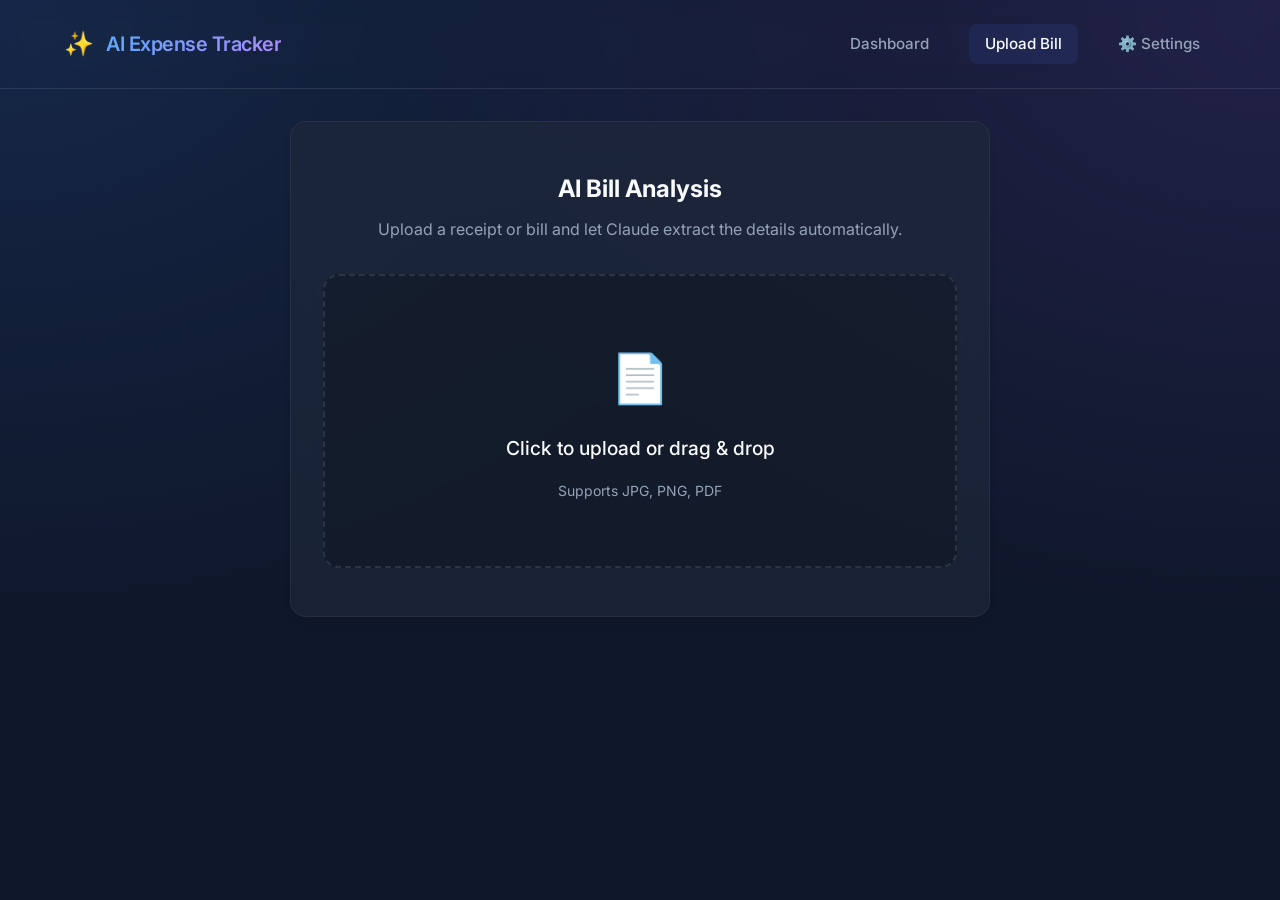
==== templates/upload.html @ 3bc7c2da "Initial commit: AI Expense Tracker" ====
<!DOCTYPE html>
<html lang="en">
<head>
    <meta charset="UTF-8">
    <meta name="viewport" content="width=device-width, initial-scale=1.0">
    <title>AI Expense Tracker - Upload Bill</title>
    <link href="https://fonts.googleapis.com/css2?family=Inter:wght@300;400;500;600;700&display=swap" rel="stylesheet">
    <link rel="stylesheet" href="/static/style.css">
</head>
<body>
    <nav class="navbar">
        <div class="nav-brand">
            <span class="logo-icon">✨</span>
            <h1>AI Expense Tracker</h1>
        </div>
        <div class="nav-links">
            <a href="/" class="nav-link">Dashboard</a>
            <a href="/upload" class="nav-link active">Upload Bill</a>
            <a href="#" id="nav-settings" class="nav-link">⚙️ Settings</a>
        </div>
    </nav>

    <main class="container">
        <div class="upload-container glass">
            <div class="upload-header">
                <h2>AI Bill Analysis</h2>
                <p>Upload a receipt or bill and let Claude extract the details automatically.</p>
            </div>

            <!-- Upload Area -->
            <div id="upload-area" class="upload-dropzone">
                <input type="file" id="file-upload" accept="image/jpeg, image/png, application/pdf" class="hidden-input">
                <label for="file-upload" class="upload-label">
                    <div class="upload-icon">📄</div>
                    <span class="upload-text">Click to upload or drag & drop</span>
                    <span class="upload-subtext">Supports JPG, PNG, PDF</span>
                </label>
            </div>

            <!-- Loading State -->
            <div id="loading-state" class="loading-state hidden">
                <div class="spinner"></div>
                <p>Claude is analyzing your bill...</p>
            </div>

            <!-- Preview Form (Hidden initially) -->
            <div id="preview-section" class="preview-section hidden">
                <h3>Confirm Details</h3>
                <form id="confirm-form">
                    <div class="form-row">
                        <div class="form-group">
                            <label>Amount ($)</label>
                            <input type="number" step="0.01" id="preview-amount" class="input-modern" required>
                        </div>
                        <div class="form-group">
                            <label>Date</label>
                            <input type="date" id="preview-date" class="input-modern" required>
                        </div>
                    </div>
                    
                    <div class="form-row">
                        <div class="form-group">
                            <label>Merchant</label>
                            <input type="text" id="preview-merchant" class="input-modern" required>
                        </div>
                        <div class="form-group">
                            <label>Category</label>
                            <select id="preview-category" class="input-modern" required>
                                <option value="Food">Food</option>
                                <option value="Transport">Transport</option>
                                <option value="Shopping">Shopping</option>
                                <option value="Utilities">Utilities</option>
                                <option value="Health">Health</option>
                                <option value="Entertainment">Entertainment</option>
                                <option value="Other">Other</option>
                            </select>
                        </div>
                    </div>

                    <div class="form-group">
                        <label>Notes</label>
                        <input type="text" id="preview-notes" class="input-modern">
                    </div>

                    <!-- Line items container -->
                    <div id="line-items-container" class="line-items hidden">
                        <h4>Extracted Line Items</h4>
                        <ul id="line-items-list"></ul>
                    </div>

                    <div class="form-actions">
                        <button type="button" id="btn-cancel" class="btn btn-secondary">Cancel</button>
                        <button type="submit" class="btn btn-primary">Save Expense</button>
                    </div>
                </form>
            </div>
            
            <!-- Error Alert -->
            <div id="error-alert" class="alert alert-error hidden">
                <span id="error-text">An error occurred.</span>
            </div>
        </div>
    </main>

    <!-- Modal for Settings -->
    <div id="settings-modal" class="modal hidden">
        <div class="modal-content glass">
            <div class="modal-header">
                <h2>Settings</h2>
                <button id="close-settings" class="btn-close">&times;</button>
            </div>
            <form id="settings-form">
                <div class="form-group">
                    <label>Anthropic API Key</label>
                    <input type="password" id="api-key-input" class="input-modern" placeholder="sk-ant-...">
                    <small style="color: var(--text-secondary); display: block; margin-top: 0.5rem;">Your API key is saved locally in your browser and never stored on our servers.</small>
                </div>
                <button type="submit" class="btn btn-primary w-100">Save Settings</button>
            </form>
        </div>
    </div>

    <script src="/static/app.js"></script>
    <script>
        document.addEventListener('DOMContentLoaded', () => {
            initUploadPage();
        });
    </script>
</body>
</html>
---- static/style.css ----
:root {
    --bg-primary: #0f172a;
    --bg-secondary: #1e293b;
    --text-primary: #f8fafc;
    --text-secondary: #94a3b8;
    --accent: #3b82f6;
    --accent-hover: #2563eb;
    --border: rgba(255, 255, 255, 0.1);
    --glass-bg: rgba(30, 41, 59, 0.7);
    --glass-border: rgba(255, 255, 255, 0.05);
    
    /* Category Colors */
    --cat-food: #f43f5e;
    --cat-transport: #eab308;
    --cat-shopping: #ec4899;
    --cat-utilities: #06b6d4;
    --cat-health: #10b981;
    --cat-entertainment: #8b5cf6;
    --cat-other: #64748b;
}

* {
    margin: 0;
    padding: 0;
    box-sizing: border-box;
}

body {
    font-family: 'Inter', -apple-system, sans-serif;
    background-color: var(--bg-primary);
    background-image: 
        radial-gradient(at 0% 0%, rgba(59, 130, 246, 0.15) 0px, transparent 50%),
        radial-gradient(at 100% 0%, rgba(139, 92, 246, 0.15) 0px, transparent 50%);
    background-attachment: fixed;
    color: var(--text-primary);
    line-height: 1.6;
    min-height: 100vh;
}

/* Glassmorphism utility */
.glass {
    background: var(--glass-bg);
    backdrop-filter: blur(12px);
    -webkit-backdrop-filter: blur(12px);
    border: 1px solid var(--glass-border);
    box-shadow: 0 4px 6px -1px rgba(0, 0, 0, 0.1), 0 2px 4px -1px rgba(0, 0, 0, 0.06);
    border-radius: 16px;
}

/* Navigation */
.navbar {
    display: flex;
    justify-content: space-between;
    align-items: center;
    padding: 1.5rem 5%;
    border-bottom: 1px solid var(--border);
    backdrop-filter: blur(10px);
    position: sticky;
    top: 0;
    z-index: 100;
}

.nav-brand {
    display: flex;
    align-items: center;
    gap: 0.75rem;
}

.nav-brand h1 {
    font-size: 1.25rem;
    font-weight: 600;
    letter-spacing: -0.025em;
    background: linear-gradient(to right, #60a5fa, #a78bfa);
    -webkit-background-clip: text;
    -webkit-text-fill-color: transparent;
}

.logo-icon {
    font-size: 1.5rem;
}

.nav-links {
    display: flex;
    gap: 1.5rem;
}

.nav-link {
    color: var(--text-secondary);
    text-decoration: none;
    font-weight: 500;
    font-size: 0.95rem;
    transition: color 0.2s ease;
    padding: 0.5rem 1rem;
    border-radius: 8px;
}

.nav-link:hover {
    color: var(--text-primary);
    background: rgba(255, 255, 255, 0.05);
}

.nav-link.active {
    color: var(--text-primary);
    background: rgba(59, 130, 246, 0.1);
}

/* Container */
.container {
    max-width: 1200px;
    margin: 0 auto;
    padding: 2rem 5%;
}

/* Dashboard Summary Cards */
.summary-cards {
    display: grid;
    grid-template-columns: repeat(auto-fit, minmax(250px, 1fr));
    gap: 1.5rem;
    margin-bottom: 2rem;
}

.card {
    padding: 1.5rem;
    transition: transform 0.2s ease, box-shadow 0.2s ease;
}

.card:hover {
    transform: translateY(-2px);
    box-shadow: 0 10px 15px -3px rgba(0, 0, 0, 0.2);
}

.card h3 {
    font-size: 0.875rem;
    color: var(--text-secondary);
    text-transform: uppercase;
    letter-spacing: 0.05em;
    margin-bottom: 0.5rem;
}

.card .amount {
    font-size: 2rem;
    font-weight: 700;
    color: var(--text-primary);
}

.card .category-text {
    font-size: 1.5rem;
    font-weight: 600;
}

/* Actions Bar */
.actions-bar {
    display: flex;
    justify-content: space-between;
    align-items: center;
    margin-bottom: 1.5rem;
    flex-wrap: wrap;
    gap: 1rem;
}

.filters {
    display: flex;
    gap: 1rem;
}

.action-buttons {
    display: flex;
    gap: 1rem;
}

/* Inputs & Buttons */
.input-modern {
    background: rgba(15, 23, 42, 0.6);
    border: 1px solid var(--border);
    color: var(--text-primary);
    padding: 0.6rem 1rem;
    border-radius: 8px;
    font-family: inherit;
    font-size: 0.95rem;
    outline: none;
    transition: border-color 0.2s, box-shadow 0.2s;
}

.input-modern:focus {
    border-color: var(--accent);
    box-shadow: 0 0 0 2px rgba(59, 130, 246, 0.2);
}

.btn {
    padding: 0.6rem 1.2rem;
    border-radius: 8px;
    font-weight: 500;
    font-size: 0.95rem;
    cursor: pointer;
    border: none;
    transition: all 0.2s ease;
    font-family: inherit;
    text-decoration: none;
    display: inline-block;
    text-align: center;
}

.btn-primary {
    background: var(--accent);
    color: white;
}

.btn-primary:hover {
    background: var(--accent-hover);
    transform: translateY(-1px);
}

.btn-secondary {
    background: rgba(255, 255, 255, 0.1);
    color: var(--text-primary);
}

.btn-secondary:hover {
    background: rgba(255, 255, 255, 0.15);
}

.w-100 {
    width: 100%;
}

/* Table */
.expense-list {
    padding: 1.5rem;
    overflow-x: auto;
}

table {
    width: 100%;
    border-collapse: collapse;
}

th, td {
    padding: 1rem;
    text-align: left;
    border-bottom: 1px solid var(--border);
}

th {
    color: var(--text-secondary);
    font-weight: 500;
    font-size: 0.875rem;
    text-transform: uppercase;
    letter-spacing: 0.05em;
}

tbody tr {
    transition: background-color 0.2s ease;
}

tbody tr:hover {
    background-color: rgba(255, 255, 255, 0.02);
}

.amount-cell {
    font-weight: 600;
}

.delete-btn {
    background: transparent;
    border: none;
    color: #ef4444;
    cursor: pointer;
    padding: 0.5rem;
    border-radius: 4px;
    transition: background 0.2s;
}

.delete-btn:hover {
    background: rgba(239, 68, 68, 0.1);
}

/* Category Badges */
.badge {
    padding: 0.25rem 0.75rem;
    border-radius: 9999px;
    font-size: 0.75rem;
    font-weight: 600;
    text-transform: uppercase;
    letter-spacing: 0.05em;
    display: inline-block;
}

.badge-food { background: rgba(244, 63, 94, 0.15); color: var(--cat-food); border: 1px solid rgba(244, 63, 94, 0.3); }
.badge-transport { background: rgba(234, 179, 8, 0.15); color: var(--cat-transport); border: 1px solid rgba(234, 179, 8, 0.3); }
.badge-shopping { background: rgba(236, 72, 153, 0.15); color: var(--cat-shopping); border: 1px solid rgba(236, 72, 153, 0.3); }
.badge-utilities { background: rgba(6, 182, 212, 0.15); color: var(--cat-utilities); border: 1px solid rgba(6, 182, 212, 0.3); }
.badge-health { background: rgba(16, 185, 129, 0.15); color: var(--cat-health); border: 1px solid rgba(16, 185, 129, 0.3); }
.badge-entertainment { background: rgba(139, 92, 246, 0.15); color: var(--cat-entertainment); border: 1px solid rgba(139, 92, 246, 0.3); }
.badge-other { background: rgba(100, 116, 139, 0.15); color: var(--cat-other); border: 1px solid rgba(100, 116, 139, 0.3); }

/* Modal */
.modal {
    position: fixed;
    top: 0; left: 0; right: 0; bottom: 0;
    background: rgba(0, 0, 0, 0.6);
    backdrop-filter: blur(4px);
    display: flex;
    justify-content: center;
    align-items: center;
    z-index: 1000;
    opacity: 1;
    transition: opacity 0.3s ease;
}

.modal.hidden {
    opacity: 0;
    pointer-events: none;
}

.modal-content {
    width: 100%;
    max-width: 450px;
    padding: 2rem;
    transform: translateY(0);
    transition: transform 0.3s ease;
}

.modal.hidden .modal-content {
    transform: translateY(20px);
}

.modal-header {
    display: flex;
    justify-content: space-between;
    align-items: center;
    margin-bottom: 1.5rem;
}

.btn-close {
    background: transparent;
    border: none;
    color: var(--text-secondary);
    font-size: 1.5rem;
    cursor: pointer;
}

.btn-close:hover {
    color: var(--text-primary);
}

.form-group {
    margin-bottom: 1.25rem;
}

.form-group label {
    display: block;
    margin-bottom: 0.5rem;
    font-size: 0.875rem;
    color: var(--text-secondary);
}

.form-group input, .form-group select {
    width: 100%;
}

.form-row {
    display: flex;
    gap: 1rem;
}
.form-row .form-group {
    flex: 1;
}

/* Upload Page Styles */
.upload-container {
    max-width: 700px;
    margin: 0 auto;
    padding: 3rem 2rem;
}

.upload-header {
    text-align: center;
    margin-bottom: 2rem;
}

.upload-header p {
    color: var(--text-secondary);
    margin-top: 0.5rem;
}

.upload-dropzone {
    border: 2px dashed var(--border);
    border-radius: 16px;
    padding: 4rem 2rem;
    text-align: center;
    transition: all 0.2s ease;
    background: rgba(0, 0, 0, 0.2);
}

.upload-dropzone:hover {
    border-color: var(--accent);
    background: rgba(59, 130, 246, 0.05);
}

.hidden-input {
    display: none;
}

.upload-label {
    cursor: pointer;
    display: flex;
    flex-direction: column;
    align-items: center;
    gap: 1rem;
}

.upload-icon {
    font-size: 3rem;
}

.upload-text {
    font-size: 1.2rem;
    font-weight: 500;
}

.upload-subtext {
    color: var(--text-secondary);
    font-size: 0.875rem;
}

.loading-state {
    text-align: center;
    padding: 3rem;
}

.spinner {
    width: 40px;
    height: 40px;
    border: 3px solid rgba(255, 255, 255, 0.1);
    border-radius: 50%;
    border-top-color: var(--accent);
    animation: spin 1s ease-in-out infinite;
    margin: 0 auto 1.5rem;
}

@keyframes spin {
    to { transform: rotate(360deg); }
}

.preview-section {
    animation: fadeIn 0.4s ease-out;
}

@keyframes fadeIn {
    from { opacity: 0; transform: translateY(10px); }
    to { opacity: 1; transform: translateY(0); }
}

.preview-section h3 {
    margin-bottom: 1.5rem;
    border-bottom: 1px solid var(--border);
    padding-bottom: 0.5rem;
}

.form-actions {
    display: flex;
    justify-content: flex-end;
    gap: 1rem;
    margin-top: 2rem;
}

.alert {
    padding: 1rem;
    border-radius: 8px;
    margin-top: 1rem;
    text-align: center;
}

.alert-error {
    background: rgba(239, 68, 68, 0.1);
    border: 1px solid rgba(239, 68, 68, 0.2);
    color: #fca5a5;
}

.hidden {
    display: none !important;
}

.line-items {
    margin-top: 1.5rem;
    background: rgba(0, 0, 0, 0.2);
    padding: 1rem;
    border-radius: 8px;
}

.line-items h4 {
    margin-bottom: 0.5rem;
    color: var(--text-secondary);
    font-size: 0.875rem;
}

.line-items ul {
    list-style-type: none;
    font-size: 0.875rem;
}

.line-items li {
    display: flex;
    justify-content: space-between;
    padding: 0.25rem 0;
    border-bottom: 1px dashed var(--border);
}

.line-items li:last-child {
    border-bottom: none;
}

/* Utilities */
.empty-state {
    text-align: center;
    padding: 3rem;
    color: var(--text-secondary);
}

@media (max-width: 768px) {
    .actions-bar {
        flex-direction: column;
        align-items: stretch;
    }
    .form-row {
        flex-direction: column;
        gap: 0;
    }
}
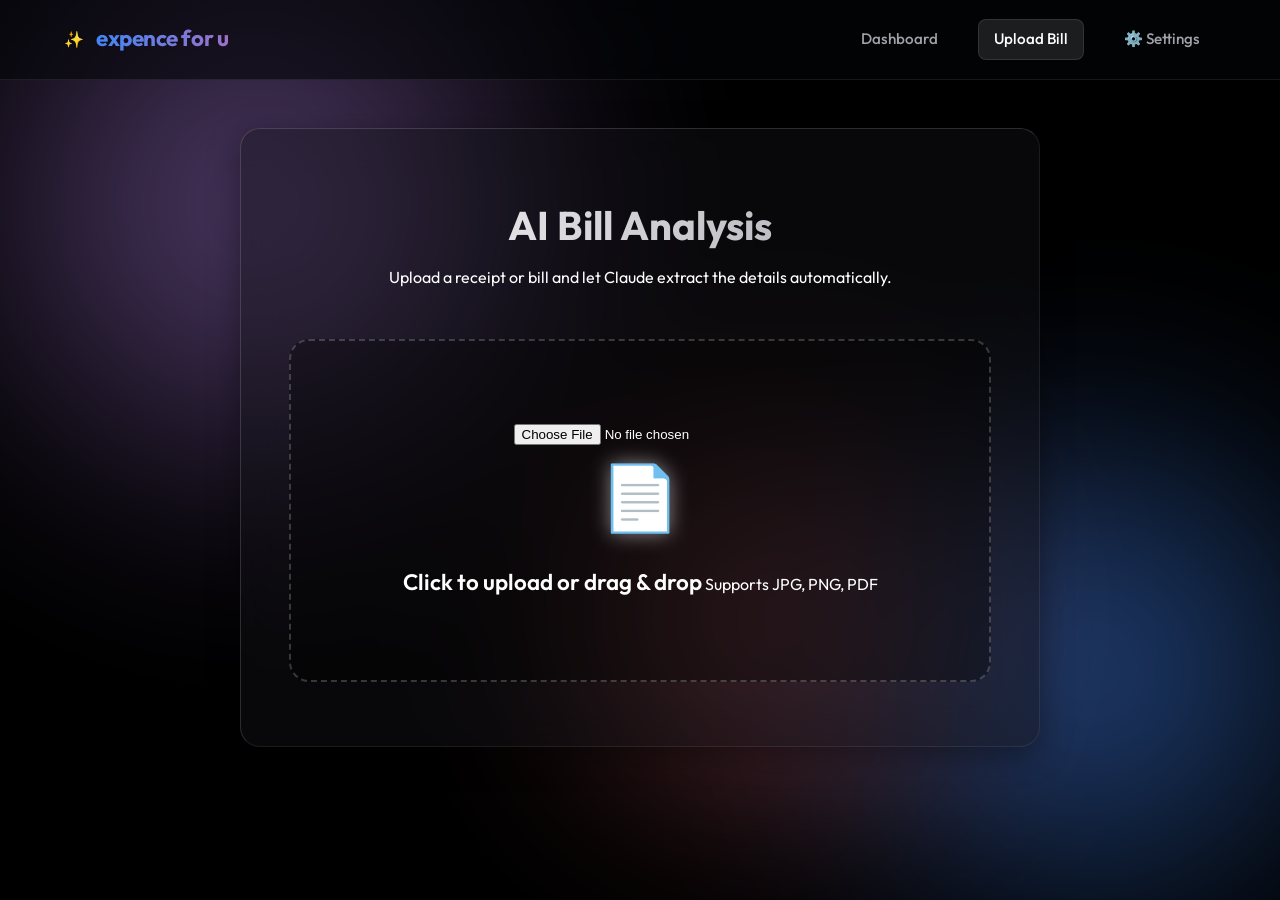
==== commit f2b3f5b8: "UI: Gemini 3D Overhaul" ====
--- a/templates/upload.html
+++ b/templates/upload.html
@@ -3,15 +3,22 @@
 <head>
     <meta charset="UTF-8">
     <meta name="viewport" content="width=device-width, initial-scale=1.0">
-    <title>AI Expense Tracker - Upload Bill</title>
-    <link href="https://fonts.googleapis.com/css2?family=Inter:wght@300;400;500;600;700&display=swap" rel="stylesheet">
+    <title>expence for u - Upload</title>
+    <link href="https://fonts.googleapis.com/css2?family=Outfit:wght@300;400;500;600;700&display=swap" rel="stylesheet">
     <link rel="stylesheet" href="/static/style.css">
 </head>
 <body>
-    <nav class="navbar">
+    <!-- Gemini Animated Background -->
+    <div class="gemini-bg">
+        <div class="gemini-orb orb-1"></div>
+        <div class="gemini-orb orb-2"></div>
+        <div class="gemini-orb orb-3"></div>
+    </div>
+
+    <nav class="navbar glass-nav">
         <div class="nav-brand">
             <span class="logo-icon">✨</span>
-            <h1>AI Expense Tracker</h1>
+            <h1 class="gradient-text">expence for u</h1>
         </div>
         <div class="nav-links">
             <a href="/" class="nav-link">Dashboard</a>
--- a/static/style.css
+++ b/static/style.css
@@ -1,15 +1,19 @@
 :root {
-    --bg-primary: #0f172a;
-    --bg-secondary: #1e293b;
-    --text-primary: #f8fafc;
-    --text-secondary: #94a3b8;
-    --accent: #3b82f6;
-    --accent-hover: #2563eb;
-    --border: rgba(255, 255, 255, 0.1);
-    --glass-bg: rgba(30, 41, 59, 0.7);
-    --glass-border: rgba(255, 255, 255, 0.05);
+    --bg-primary: #040509; /* Deep Gemini dark */
+    --text-primary: #ffffff;
+    --text-secondary: #a1a1aa;
     
-    /* Category Colors */
+    /* Gemini Gradients */
+    --gemini-blue: #4285f4;
+    --gemini-purple: #9b72cb;
+    --gemini-pink: #d96570;
+    --gemini-cyan: #34a853;
+    
+    --glass-bg: rgba(20, 20, 25, 0.4);
+    --glass-border: rgba(255, 255, 255, 0.08);
+    --glass-highlight: rgba(255, 255, 255, 0.15);
+    
+    /* Categories */
     --cat-food: #f43f5e;
     --cat-transport: #eab308;
     --cat-shopping: #ec4899;
@@ -26,25 +30,93 @@
 }
 
 body {
-    font-family: 'Inter', -apple-system, sans-serif;
+    font-family: 'Outfit', sans-serif;
     background-color: var(--bg-primary);
-    background-image: 
-        radial-gradient(at 0% 0%, rgba(59, 130, 246, 0.15) 0px, transparent 50%),
-        radial-gradient(at 100% 0%, rgba(139, 92, 246, 0.15) 0px, transparent 50%);
-    background-attachment: fixed;
     color: var(--text-primary);
     line-height: 1.6;
     min-height: 100vh;
-}
-
-/* Glassmorphism utility */
+    overflow-x: hidden;
+    perspective: 1000px;
+}
+
+/* Gemini Animated Background */
+.gemini-bg {
+    position: fixed;
+    top: 0; left: 0; width: 100vw; height: 100vh;
+    z-index: -1;
+    overflow: hidden;
+    background: #000;
+}
+
+.gemini-orb {
+    position: absolute;
+    border-radius: 50%;
+    filter: blur(100px);
+    opacity: 0.6;
+    animation: float 20s infinite ease-in-out alternate;
+}
+
+.orb-1 {
+    width: 60vw; height: 60vw;
+    background: radial-gradient(circle, var(--gemini-purple) 0%, transparent 70%);
+    top: -20%; left: -10%;
+    animation-delay: 0s;
+}
+.orb-2 {
+    width: 50vw; height: 50vw;
+    background: radial-gradient(circle, var(--gemini-blue) 0%, transparent 70%);
+    bottom: -10%; right: -10%;
+    animation-delay: -5s;
+}
+.orb-3 {
+    width: 40vw; height: 40vw;
+    background: radial-gradient(circle, var(--gemini-pink) 0%, transparent 70%);
+    top: 40%; left: 40%;
+    animation-delay: -10s;
+}
+
+@keyframes float {
+    0% { transform: translate(0, 0) scale(1); }
+    33% { transform: translate(5%, 10%) scale(1.1); }
+    66% { transform: translate(-5%, 5%) scale(0.9); }
+    100% { transform: translate(10%, -5%) scale(1.05); }
+}
+
+/* Typography Gradient */
+.gradient-text {
+    background: linear-gradient(90deg, #4285f4, #9b72cb, #d96570);
+    background-size: 200% auto;
+    color: transparent;
+    -webkit-background-clip: text;
+    background-clip: text;
+    animation: shine 4s linear infinite;
+}
+@keyframes shine {
+    to { background-position: 200% center; }
+}
+
+/* Glassmorphism & 3D Interactive Cards */
 .glass {
     background: var(--glass-bg);
-    backdrop-filter: blur(12px);
-    -webkit-backdrop-filter: blur(12px);
+    backdrop-filter: blur(20px);
+    -webkit-backdrop-filter: blur(20px);
     border: 1px solid var(--glass-border);
-    box-shadow: 0 4px 6px -1px rgba(0, 0, 0, 0.1), 0 2px 4px -1px rgba(0, 0, 0, 0.06);
-    border-radius: 16px;
+    border-top-color: var(--glass-highlight);
+    border-left-color: var(--glass-highlight);
+    border-radius: 20px;
+    box-shadow: 0 8px 32px 0 rgba(0, 0, 0, 0.4);
+    transition: transform 0.4s cubic-bezier(0.175, 0.885, 0.32, 1.275), box-shadow 0.4s ease, border-color 0.4s ease;
+    transform-style: preserve-3d;
+}
+
+.glass:hover {
+    border-color: rgba(255, 255, 255, 0.3);
+    box-shadow: 0 15px 40px rgba(155, 114, 203, 0.2), 0 0 20px rgba(66, 133, 244, 0.1);
+}
+
+/* 3D JS Manipulation Target */
+.tilt-card {
+    will-change: transform;
 }
 
 /* Navigation */
@@ -52,9 +124,10 @@
     display: flex;
     justify-content: space-between;
     align-items: center;
-    padding: 1.5rem 5%;
-    border-bottom: 1px solid var(--border);
-    backdrop-filter: blur(10px);
+    padding: 1.2rem 5%;
+    border-bottom: 1px solid var(--glass-border);
+    background: rgba(4, 5, 9, 0.6);
+    backdrop-filter: blur(15px);
     position: sticky;
     top: 0;
     z-index: 100;
@@ -67,16 +140,9 @@
 }
 
 .nav-brand h1 {
-    font-size: 1.25rem;
-    font-weight: 600;
-    letter-spacing: -0.025em;
-    background: linear-gradient(to right, #60a5fa, #a78bfa);
-    -webkit-background-clip: text;
-    -webkit-text-fill-color: transparent;
-}
-
-.logo-icon {
-    font-size: 1.5rem;
+    font-size: 1.4rem;
+    font-weight: 700;
+    letter-spacing: -0.02em;
 }
 
 .nav-links {
@@ -89,63 +155,65 @@
     text-decoration: none;
     font-weight: 500;
     font-size: 0.95rem;
-    transition: color 0.2s ease;
+    transition: color 0.3s ease, text-shadow 0.3s ease;
     padding: 0.5rem 1rem;
     border-radius: 8px;
 }
 
 .nav-link:hover {
-    color: var(--text-primary);
+    color: #fff;
+    text-shadow: 0 0 10px rgba(255, 255, 255, 0.5);
     background: rgba(255, 255, 255, 0.05);
 }
 
 .nav-link.active {
-    color: var(--text-primary);
-    background: rgba(59, 130, 246, 0.1);
+    color: #fff;
+    background: rgba(255, 255, 255, 0.1);
+    box-shadow: inset 0 0 0 1px rgba(255, 255, 255, 0.1);
 }
 
 /* Container */
 .container {
     max-width: 1200px;
     margin: 0 auto;
-    padding: 2rem 5%;
-}
-
-/* Dashboard Summary Cards */
+    padding: 3rem 5%;
+}
+
+/* Summary Cards */
 .summary-cards {
     display: grid;
-    grid-template-columns: repeat(auto-fit, minmax(250px, 1fr));
-    gap: 1.5rem;
-    margin-bottom: 2rem;
+    grid-template-columns: repeat(auto-fit, minmax(280px, 1fr));
+    gap: 2rem;
+    margin-bottom: 3rem;
 }
 
 .card {
-    padding: 1.5rem;
-    transition: transform 0.2s ease, box-shadow 0.2s ease;
-}
-
-.card:hover {
-    transform: translateY(-2px);
-    box-shadow: 0 10px 15px -3px rgba(0, 0, 0, 0.2);
+    padding: 2rem;
+    display: flex;
+    flex-direction: column;
+    justify-content: center;
 }
 
 .card h3 {
-    font-size: 0.875rem;
+    font-size: 0.9rem;
     color: var(--text-secondary);
     text-transform: uppercase;
-    letter-spacing: 0.05em;
+    letter-spacing: 0.1em;
     margin-bottom: 0.5rem;
+    transform: translateZ(20px);
 }
 
 .card .amount {
-    font-size: 2rem;
+    font-size: 2.5rem;
     font-weight: 700;
-    color: var(--text-primary);
+    color: #fff;
+    transform: translateZ(40px);
 }
 
 .card .category-text {
     font-size: 1.5rem;
     font-weight: 600;
+    transform: translateZ(30px);
 }
 
 /* Actions Bar */
@@ -153,7 +221,7 @@
     display: flex;
     justify-content: space-between;
     align-items: center;
-    margin-bottom: 1.5rem;
+    margin-bottom: 2rem;
     flex-wrap: wrap;
     gap: 1rem;
 }
@@ -163,64 +231,74 @@
     gap: 1rem;
 }
 
-.action-buttons {
-    display: flex;
-    gap: 1rem;
-}
-
 /* Inputs & Buttons */
 .input-modern {
-    background: rgba(15, 23, 42, 0.6);
-    border: 1px solid var(--border);
+    background: rgba(0, 0, 0, 0.3);
+    border: 1px solid var(--glass-border);
     color: var(--text-primary);
-    padding: 0.6rem 1rem;
-    border-radius: 8px;
+    padding: 0.75rem 1.25rem;
+    border-radius: 12px;
     font-family: inherit;
     font-size: 0.95rem;
     outline: none;
-    transition: border-color 0.2s, box-shadow 0.2s;
+    transition: all 0.3s ease;
+    backdrop-filter: blur(5px);
 }
 
 .input-modern:focus {
-    border-color: var(--accent);
-    box-shadow: 0 0 0 2px rgba(59, 130, 246, 0.2);
+    border-color: var(--gemini-blue);
+    box-shadow: 0 0 15px rgba(66, 133, 244, 0.3);
 }
 
 .btn {
-    padding: 0.6rem 1.2rem;
-    border-radius: 8px;
-    font-weight: 500;
+    padding: 0.75rem 1.5rem;
+    border-radius: 12px;
+    font-weight: 600;
     font-size: 0.95rem;
     cursor: pointer;
     border: none;
-    transition: all 0.2s ease;
+    transition: all 0.3s cubic-bezier(0.4, 0, 0.2, 1);
     font-family: inherit;
     text-decoration: none;
-    display: inline-block;
-    text-align: center;
+    display: inline-flex;
+    align-items: center;
+    justify-content: center;
+    position: relative;
+    overflow: hidden;
 }
 
 .btn-primary {
-    background: var(--accent);
+    background: linear-gradient(135deg, #4285f4, #9b72cb);
     color: white;
+    box-shadow: 0 4px 15px rgba(155, 114, 203, 0.3);
+}
+
+.btn-primary::before {
+    content: '';
+    position: absolute;
+    top: 0; left: -100%; width: 100%; height: 100%;
+    background: linear-gradient(90deg, transparent, rgba(255,255,255,0.2), transparent);
+    transition: left 0.5s ease;
 }
 
 .btn-primary:hover {
-    background: var(--accent-hover);
-    transform: translateY(-1px);
+    transform: translateY(-2px) scale(1.02);
+    box-shadow: 0 8px 25px rgba(155, 114, 203, 0.5);
+}
+
+.btn-primary:hover::before {
+    left: 100%;
 }
 
 .btn-secondary {
+    background: rgba(255, 255, 255, 0.05);
+    border: 1px solid var(--glass-border);
+    color: var(--text-primary);
+}
+
+.btn-secondary:hover {
     background: rgba(255, 255, 255, 0.1);
-    color: var(--text-primary);
-}
-
-.btn-secondary:hover {
-    background: rgba(255, 255, 255, 0.15);
-}
-
-.w-100 {
-    width: 100%;
+    border-color: rgba(255, 255, 255, 0.2);
 }
 
 /* Table */
@@ -231,80 +309,79 @@
 
 table {
     width: 100%;
-    border-collapse: collapse;
-}
-
-th, td {
+    border-collapse: separate;
+    border-spacing: 0 8px;
+}
+
+th {
     padding: 1rem;
-    text-align: left;
-    border-bottom: 1px solid var(--border);
-}
-
-th {
     color: var(--text-secondary);
     font-weight: 500;
-    font-size: 0.875rem;
+    font-size: 0.85rem;
     text-transform: uppercase;
-    letter-spacing: 0.05em;
-}
+    letter-spacing: 0.1em;
+    text-align: left;
+}
+
+td {
+    padding: 1rem;
+    background: rgba(255, 255, 255, 0.02);
+    border-top: 1px solid rgba(255, 255, 255, 0.03);
+    border-bottom: 1px solid rgba(255, 255, 255, 0.03);
+    transition: background 0.3s;
+}
+
+td:first-child { border-left: 1px solid rgba(255, 255, 255, 0.03); border-radius: 12px 0 0 12px; }
+td:last-child { border-right: 1px solid rgba(255, 255, 255, 0.03); border-radius: 0 12px 12px 0; }
 
 tbody tr {
-    transition: background-color 0.2s ease;
-}
-
+    transition: transform 0.2s;
+}
+
+tbody tr:hover td {
+    background: rgba(255, 255, 255, 0.06);
+}
 tbody tr:hover {
-    background-color: rgba(255, 255, 255, 0.02);
+    transform: scale(1.01);
 }
 
 .amount-cell {
-    font-weight: 600;
-}
-
-.delete-btn {
-    background: transparent;
-    border: none;
-    color: #ef4444;
-    cursor: pointer;
-    padding: 0.5rem;
-    border-radius: 4px;
-    transition: background 0.2s;
-}
-
-.delete-btn:hover {
-    background: rgba(239, 68, 68, 0.1);
+    font-weight: 700;
+    font-size: 1.1rem;
 }
 
 /* Category Badges */
 .badge {
-    padding: 0.25rem 0.75rem;
-    border-radius: 9999px;
+    padding: 0.3rem 0.8rem;
+    border-radius: 20px;
     font-size: 0.75rem;
-    font-weight: 600;
+    font-weight: 700;
     text-transform: uppercase;
     letter-spacing: 0.05em;
     display: inline-block;
-}
-
-.badge-food { background: rgba(244, 63, 94, 0.15); color: var(--cat-food); border: 1px solid rgba(244, 63, 94, 0.3); }
-.badge-transport { background: rgba(234, 179, 8, 0.15); color: var(--cat-transport); border: 1px solid rgba(234, 179, 8, 0.3); }
-.badge-shopping { background: rgba(236, 72, 153, 0.15); color: var(--cat-shopping); border: 1px solid rgba(236, 72, 153, 0.3); }
-.badge-utilities { background: rgba(6, 182, 212, 0.15); color: var(--cat-utilities); border: 1px solid rgba(6, 182, 212, 0.3); }
-.badge-health { background: rgba(16, 185, 129, 0.15); color: var(--cat-health); border: 1px solid rgba(16, 185, 129, 0.3); }
-.badge-entertainment { background: rgba(139, 92, 246, 0.15); color: var(--cat-entertainment); border: 1px solid rgba(139, 92, 246, 0.3); }
-.badge-other { background: rgba(100, 116, 139, 0.15); color: var(--cat-other); border: 1px solid rgba(100, 116, 139, 0.3); }
+    box-shadow: 0 0 10px currentColor;
+}
+
+.badge-food { background: rgba(244, 63, 94, 0.1); color: var(--cat-food); border: 1px solid var(--cat-food); }
+.badge-transport { background: rgba(234, 179, 8, 0.1); color: var(--cat-transport); border: 1px solid var(--cat-transport); }
+.badge-shopping { background: rgba(236, 72, 153, 0.1); color: var(--cat-shopping); border: 1px solid var(--cat-shopping); }
+.badge-utilities { background: rgba(6, 182, 212, 0.1); color: var(--cat-utilities); border: 1px solid var(--cat-utilities); }
+.badge-health { background: rgba(16, 185, 129, 0.1); color: var(--cat-health); border: 1px solid var(--cat-health); }
+.badge-entertainment { background: rgba(139, 92, 246, 0.1); color: var(--cat-entertainment); border: 1px solid var(--cat-entertainment); }
+.badge-other { background: rgba(100, 116, 139, 0.1); color: var(--cat-other); border: 1px solid var(--cat-other); }
 
 /* Modal */
 .modal {
     position: fixed;
     top: 0; left: 0; right: 0; bottom: 0;
-    background: rgba(0, 0, 0, 0.6);
-    backdrop-filter: blur(4px);
+    background: rgba(0, 0, 0, 0.7);
+    backdrop-filter: blur(10px);
     display: flex;
     justify-content: center;
     align-items: center;
     z-index: 1000;
     opacity: 1;
-    transition: opacity 0.3s ease;
+    transition: opacity 0.4s ease;
 }
 
 .modal.hidden {
@@ -315,42 +392,54 @@
 .modal-content {
     width: 100%;
     max-width: 450px;
-    padding: 2rem;
-    transform: translateY(0);
-    transition: transform 0.3s ease;
+    padding: 2.5rem;
+    transform: translateY(0) scale(1);
+    transition: all 0.4s cubic-bezier(0.175, 0.885, 0.32, 1.275);
 }
 
 .modal.hidden .modal-content {
-    transform: translateY(20px);
+    transform: translateY(30px) scale(0.95);
 }
 
 .modal-header {
     display: flex;
     justify-content: space-between;
     align-items: center;
+    margin-bottom: 2rem;
+}
+
+.modal-header h2 {
+    font-size: 1.5rem;
+    font-weight: 600;
+}
+
+.btn-close {
+    background: rgba(255, 255, 255, 0.1);
+    border: none;
+    color: var(--text-primary);
+    width: 32px; height: 32px;
+    border-radius: 50%;
+    cursor: pointer;
+    transition: all 0.2s;
+    display: flex;
+    align-items: center;
+    justify-content: center;
+    font-size: 1.2rem;
+}
+
+.btn-close:hover {
+    background: #ef4444;
+    transform: rotate(90deg);
+}
+
+.form-group {
     margin-bottom: 1.5rem;
-}
-
-.btn-close {
-    background: transparent;
-    border: none;
-    color: var(--text-secondary);
-    font-size: 1.5rem;
-    cursor: pointer;
-}
-
-.btn-close:hover {
-    color: var(--text-primary);
-}
-
-.form-group {
-    margin-bottom: 1.25rem;
 }
 
 .form-group label {
     display: block;
     margin-bottom: 0.5rem;
-    font-size: 0.875rem;
+    font-size: 0.9rem;
     color: var(--text-secondary);
 }
 
@@ -366,74 +455,67 @@
     flex: 1;
 }
 
-/* Upload Page Styles */
+.w-100 { width: 100%; }
+
+/* Upload Page */
 .upload-container {
-    max-width: 700px;
+    max-width: 800px;
     margin: 0 auto;
-    padding: 3rem 2rem;
+    padding: 4rem 3rem;
+    transform-style: preserve-3d;
 }
 
 .upload-header {
     text-align: center;
-    margin-bottom: 2rem;
-}
-
-.upload-header p {
-    color: var(--text-secondary);
-    margin-top: 0.5rem;
+    margin-bottom: 3rem;
+    transform: translateZ(20px);
+}
+
+.upload-header h2 {
+    font-size: 2.5rem;
+    margin-bottom: 0.5rem;
+    background: linear-gradient(90deg, #fff, #a1a1aa);
+    -webkit-background-clip: text;
+    -webkit-text-fill-color: transparent;
 }
 
 .upload-dropzone {
-    border: 2px dashed var(--border);
-    border-radius: 16px;
-    padding: 4rem 2rem;
+    border: 2px dashed rgba(255, 255, 255, 0.2);
+    border-radius: 20px;
+    padding: 5rem 2rem;
     text-align: center;
-    transition: all 0.2s ease;
-    background: rgba(0, 0, 0, 0.2);
+    transition: all 0.3s ease;
+    background: rgba(0, 0, 0, 0.3);
+    cursor: pointer;
+    transform: translateZ(30px);
 }
 
 .upload-dropzone:hover {
-    border-color: var(--accent);
-    background: rgba(59, 130, 246, 0.05);
-}
-
-.hidden-input {
-    display: none;
-}
-
-.upload-label {
-    cursor: pointer;
-    display: flex;
-    flex-direction: column;
-    align-items: center;
-    gap: 1rem;
+    border-color: var(--gemini-purple);
+    background: rgba(155, 114, 203, 0.1);
+    box-shadow: 0 0 30px rgba(155, 114, 203, 0.2);
+    transform: translateZ(40px) scale(1.02);
 }
 
 .upload-icon {
-    font-size: 3rem;
+    font-size: 4rem;
+    margin-bottom: 1rem;
+    filter: drop-shadow(0 0 10px rgba(255,255,255,0.5));
 }
 
 .upload-text {
-    font-size: 1.2rem;
-    font-weight: 500;
-}
-
-.upload-subtext {
-    color: var(--text-secondary);
-    font-size: 0.875rem;
-}
-
-.loading-state {
-    text-align: center;
-    padding: 3rem;
+    font-size: 1.4rem;
+    font-weight: 600;
+    margin-bottom: 0.5rem;
 }
 
 .spinner {
-    width: 40px;
-    height: 40px;
+    width: 50px;
+    height: 50px;
     border: 3px solid rgba(255, 255, 255, 0.1);
     border-radius: 50%;
-    border-top-color: var(--accent);
+    border-top-color: var(--gemini-blue);
+    border-right-color: var(--gemini-purple);
     animation: spin 1s ease-in-out infinite;
     margin: 0 auto 1.5rem;
 }
@@ -442,88 +524,10 @@
     to { transform: rotate(360deg); }
 }
 
-.preview-section {
-    animation: fadeIn 0.4s ease-out;
-}
-
-@keyframes fadeIn {
-    from { opacity: 0; transform: translateY(10px); }
-    to { opacity: 1; transform: translateY(0); }
-}
-
-.preview-section h3 {
-    margin-bottom: 1.5rem;
-    border-bottom: 1px solid var(--border);
-    padding-bottom: 0.5rem;
-}
-
-.form-actions {
-    display: flex;
-    justify-content: flex-end;
-    gap: 1rem;
-    margin-top: 2rem;
-}
-
-.alert {
-    padding: 1rem;
-    border-radius: 8px;
-    margin-top: 1rem;
-    text-align: center;
-}
-
-.alert-error {
-    background: rgba(239, 68, 68, 0.1);
-    border: 1px solid rgba(239, 68, 68, 0.2);
-    color: #fca5a5;
-}
-
-.hidden {
-    display: none !important;
-}
-
-.line-items {
-    margin-top: 1.5rem;
-    background: rgba(0, 0, 0, 0.2);
-    padding: 1rem;
-    border-radius: 8px;
-}
-
-.line-items h4 {
-    margin-bottom: 0.5rem;
-    color: var(--text-secondary);
-    font-size: 0.875rem;
-}
-
-.line-items ul {
-    list-style-type: none;
-    font-size: 0.875rem;
-}
-
-.line-items li {
-    display: flex;
-    justify-content: space-between;
-    padding: 0.25rem 0;
-    border-bottom: 1px dashed var(--border);
-}
-
-.line-items li:last-child {
-    border-bottom: none;
-}
-
-/* Utilities */
-.empty-state {
-    text-align: center;
-    padding: 3rem;
-    color: var(--text-secondary);
-}
+.hidden { display: none !important; }
 
 @media (max-width: 768px) {
-    .actions-bar {
-        flex-direction: column;
-        align-items: stretch;
-    }
-    .form-row {
-        flex-direction: column;
-        gap: 0;
-    }
-}
+    .actions-bar { flex-direction: column; align-items: stretch; }
+    .form-row { flex-direction: column; gap: 0; }
+    .gemini-orb { filter: blur(60px); }
+}
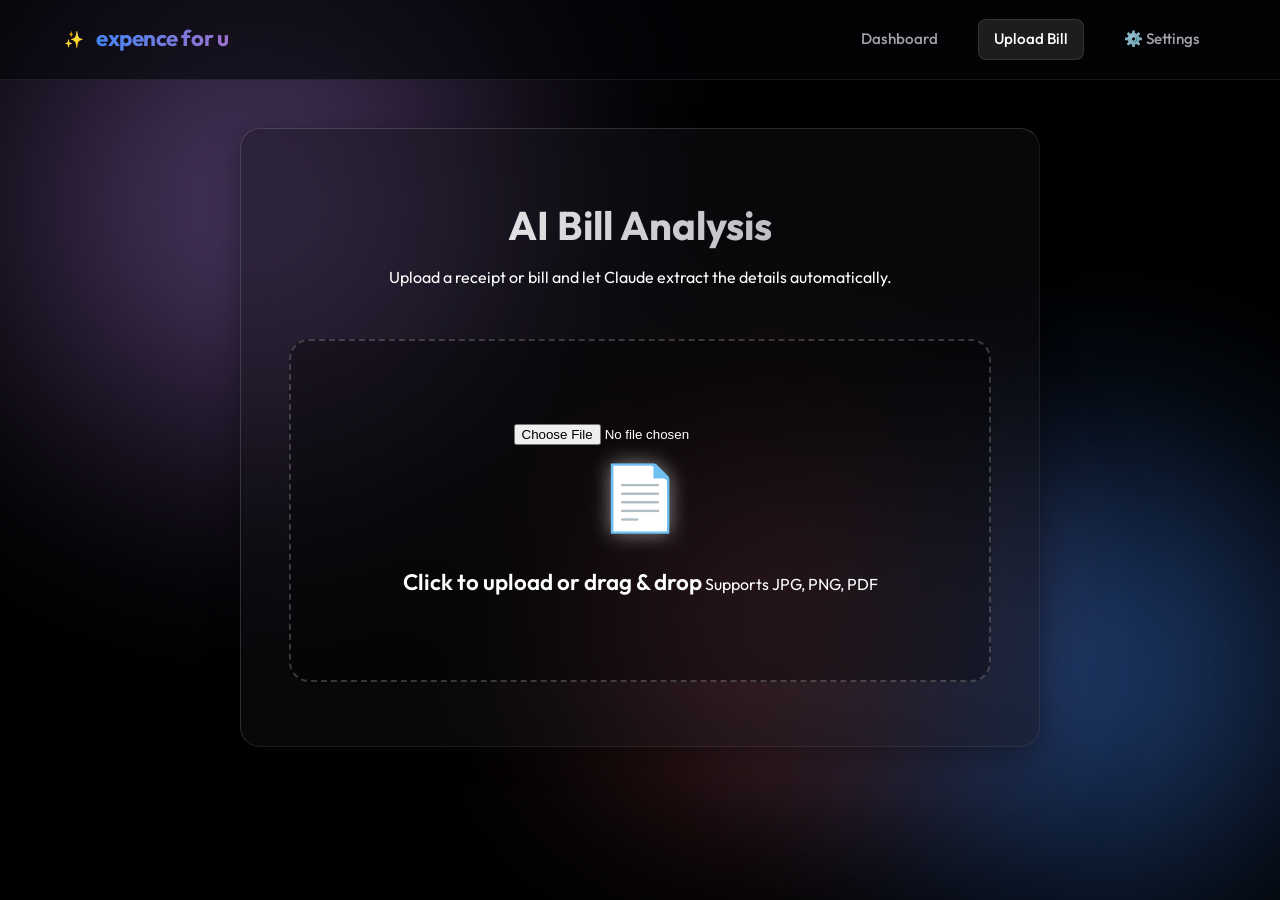
==== commit 30da064f: "Revert: Switch backend AI to Anthropic Claude" ====
(no text change in the page or its own stylesheets)
